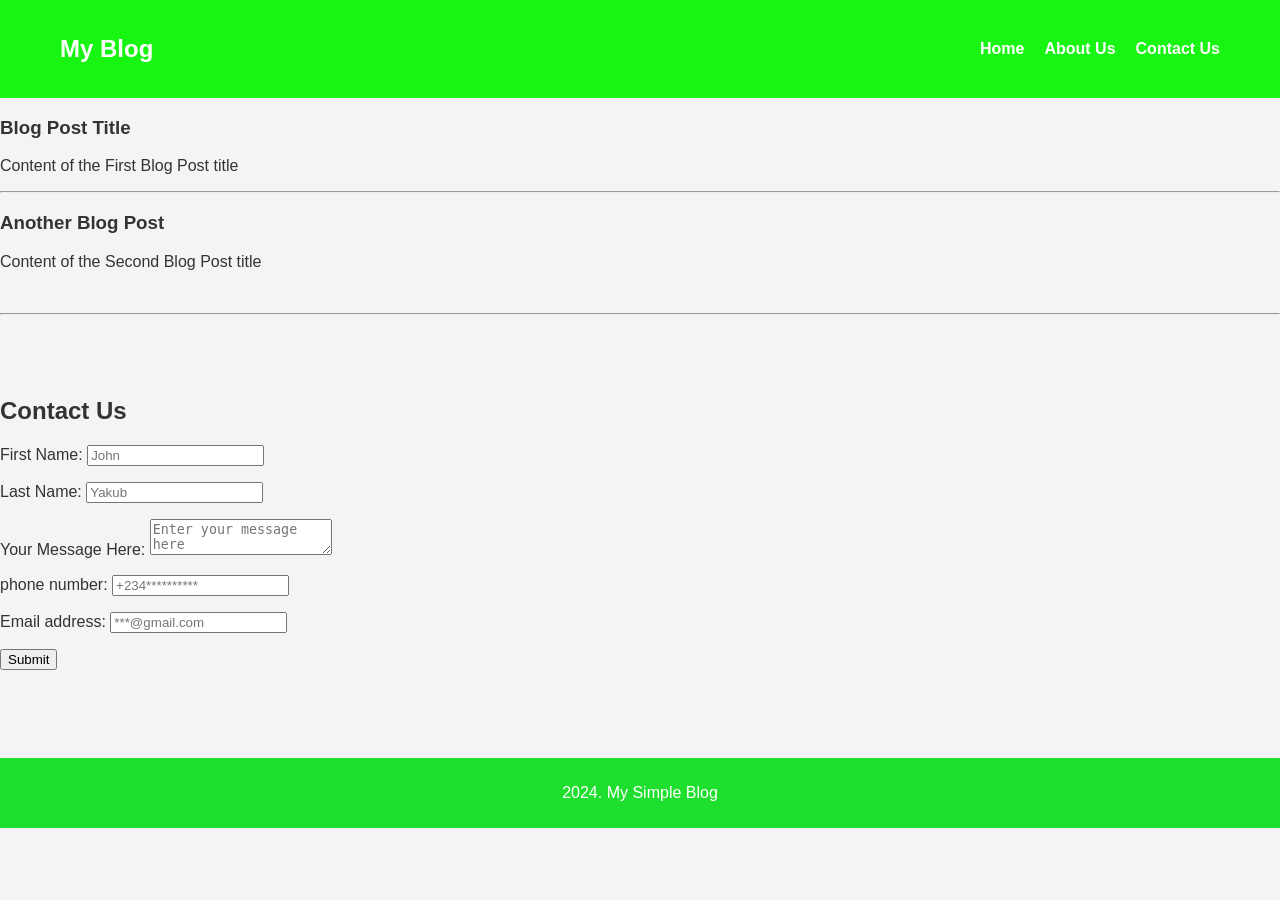
==== index.html @ c92752f8 "Add files via upload" ====
<!DOCTYPE html>
<html lang="en">

<head>
    <meta charset="UTF-8">
    <meta name="author" content="ADENIYI OLUWASEGUN">
    <meta name="description" content="html learning blog">
    <meta name="keyword" content="HTml and css blog, blog cotent, my first html learning, html tutorial">
    <title>My First Blog</title>
    <link rel="icon" href="icon.png" type="image/X-icon">
   <link rel="stylesheet" href="main.css">
</head>
<body>
    <header> <link rel="icon" href="icon.png" type="image/X-icon">
        <div class="header-content">
            <h2>My Blog</h2>
            <br>
            <nav>
                <ul>
                    <li><a href="home.html">Home</a></li>
                    <li><a href="about.html">About Us</a></li>
                    <li><a href="contact.html">Contact Us</a></li>
                </ul>
            </nav>
        </div>
    </header>
<section>
    <h3>Blog Post Title</h3>
    <p>Content of the First Blog Post title</p>
</section>
<hr>
<section>
    <h3>Another Blog Post</h3>
    <p>Content of the Second Blog Post title</p>
</section>
<Br><hr>
    <br>
    <br>
    <br>
</section><section id="#contact">
    <h1>Contact Us</h1>
    <form action="https://httpbin.org/get" method="get">
        <p>
            <label for="firstName">First Name:</label>
            <input type="text" name="firstName" placeholder="John" required> 
        </p>
        <p>
            <label for="lastName">Last Name:</label>
            <input type="text" name="lastName" placeholder="Yakub" required> 
        </p>
        <p>
            <label for="Message">Your Message Here:</label>
            <textarea name="Message" placeholder="Enter your message here" required></textarea>
        </p>
        <p>
            <label for="number">phone number:</label>
            <input type="number" name="number" placeholder="+234**********" required></textarea>
        </p>
        <p>
            <label for="email">Email address:</label>
            <input type="email" name="email" placeholder="***@gmail.com" required> 
        </p>
        <p>
        <button>Submit</button>
        </p>
                                        
                                            <Br>
                                                <br> 
                                                <br>
                                                <br>
    <footer>
        <p>
            2024. My Simple Blog
        </p>
    </footer>
</body>
</html>
---- main.css ----
body {
    font-family: 'Arial', sans-serif;
    margin: 0;
    padding: 0;
    background-color: #f4f4f4;
    color: #333;
}

header {
    background-color: #19f512;
    color: white;
    padding: 15px 0;
}

.header-content {
    max-width: 1200px;
    margin: 0 auto;
    display: flex;
    justify-content: space-between;
    align-items: center;
}

header h2 {
    margin-left: 20px;
}

nav ul {
    list-style: none;
    display: flex;
}

nav ul li {
    margin-right: 20px;
}

nav ul li a {
    color: white;
    text-decoration: none;
    font-weight: bold;
}


.hero-content {
    background-color: rgba(0, 0, 0, 0.5);
    padding: 20px;
}

.hero-button {
    display: inline-block;
    margin-top: 20px;
    padding: 10px 20px;
    background-color: #ee6c4d;
    color: white;
    text-decoration: none;
    border-radius: 5px;
    transition: background-color 0.3s;
}

.hero-button:hover {
    background-color: #d64b2a;
}

footer {
    background-color: #1edf2e;
    color: white;
    text-align: center;
    padding: 10px 0;
}

/* Existing CSS remains the same */

/* Styling for Services Section */
#services {
    background-color: #fff;
    padding: 20px;
    text-align: left;
}

#services h2 {
    color: #007bff;
    margin-bottom: 15px;
}

#services ul {
    list-style-type: circle;
    margin-left: 20px;
}

#services li {
    margin-bottom: 10px;
}

/* Styling for About Section */
#about {
    background-color: #f0f0f0;
    padding: 20px;
    text-align: left;
}

#about h2 {
    color: #28a745;
    margin-bottom: 15px;
}

/* Styling for Contact Section */
#contact {
    background-color: #fff;
    padding: 20px;
    text-align: left;
}

#contact h2 {
    color: #dc3545;
    margin-bottom: 15px;
}

#contact p {
    margin-bottom: 10px;
}

/* Hover Effects */
#services li:hover,
#contact p:hover {
    color: #0056b3;
    cursor: pointer;
}

/* Responsive Design Adjustments */
@media screen and (max-width: 768px) {
    #services, #about, #contact {
        text-align: center;
    }

    #services ul {
        list-style-type: none;
        padding: 0;
    }
}
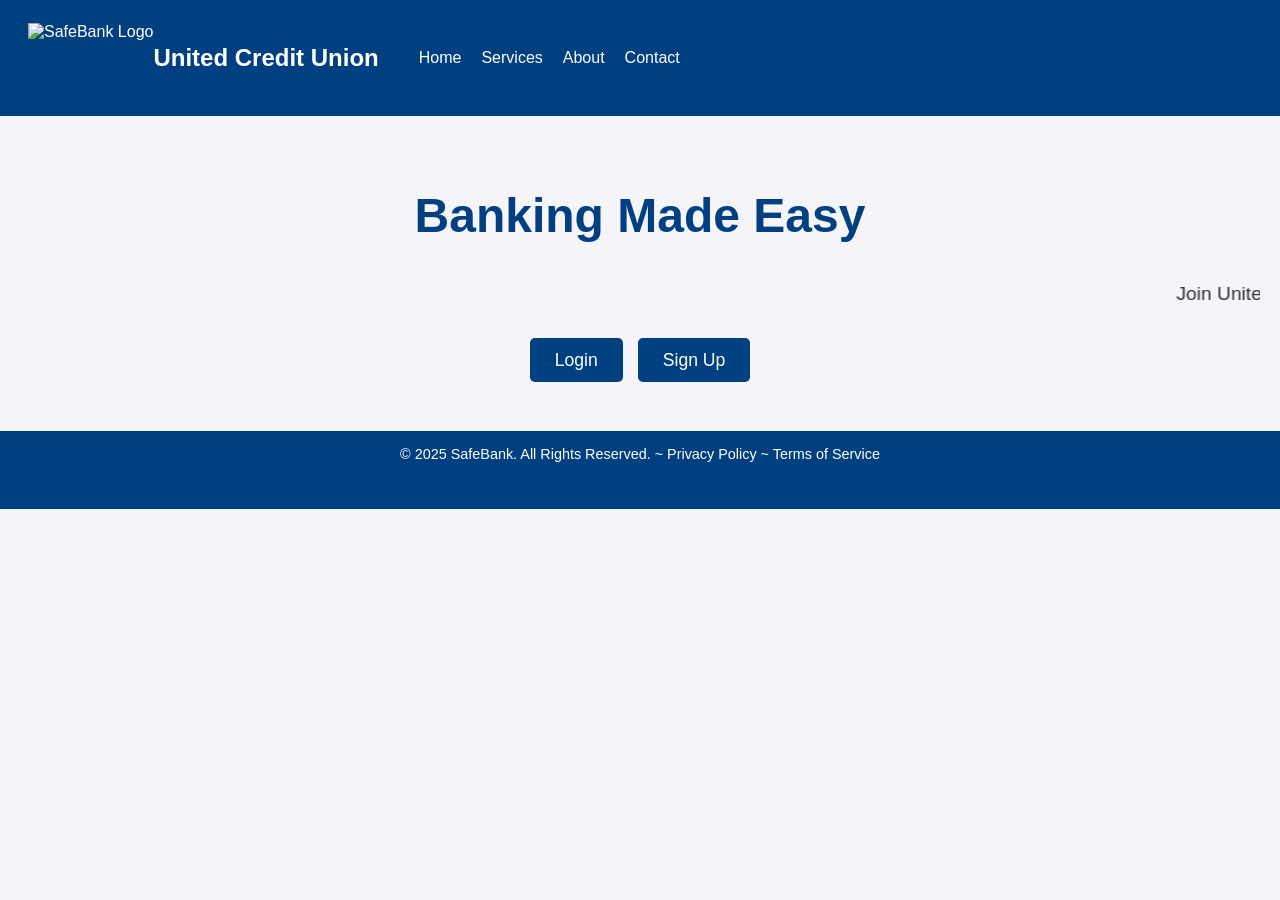
==== commit ef9e8b01: "Update and rename bank.html to index.html" ====
--- a/index.html
+++ b/index.html
@@ -1,77 +1,56 @@
 <!DOCTYPE html>
 <html lang="en">
-
 <head>
     <meta charset="UTF-8">
-    <meta name="author" content="ADENIYI OLUWASEGUN">
-    <meta name="description" content="html learning blog">
-    <meta name="keyword" content="HTml and css blog, blog cotent, my first html learning, html tutorial">
-    <title>My First Blog</title>
-    <link rel="icon" href="icon.png" type="image/X-icon">
-   <link rel="stylesheet" href="main.css">
+    <meta name="viewport" content="width=device-width, initial-scale=1.0">
+    <title>SafeBank - Online Banking</title>
+    <link rel="stylesheet" href="bank.css">
+    <script src="https://kit.fontawesome.com/26655de846.js" crossorigin="anonymous"></script>
+    <script defer src="script.js"></script>
 </head>
 <body>
-    <header> <link rel="icon" href="icon.png" type="image/X-icon">
-        <div class="header-content">
-            <h2>My Blog</h2>
-            <br>
-            <nav>
-                <ul>
-                    <li><a href="home.html">Home</a></li>
-                    <li><a href="about.html">About Us</a></li>
-                    <li><a href="contact.html">Contact Us</a></li>
+    <header>
+       
+        <nav>
+             <img src="https://media.istockphoto.com/id/849792602/vector/flat-icon-of-bank-building-vector-illustration.jpg?s=612x612&w=0&k=20&c=eNc7_grAKtPUloKF_N5lpPPL3_ejQF-tkfqUjuT9fos=" alt="SafeBank Logo">
+            <h1>United Credit Union</h1>
+            <div class="navbar">
+                <div class="menu-toggle" onclick="toggleMenu()">☰</div> <!-- Hamburger Menu -->
+                <ul id="menu">
+                    <li><a href="bank.html">Home</a></li>
+                    <li><a href="bank service.html">Services</a></li>
+                    <li><a href="about-bank.html">About</a></li>
+                    <li><a href="bank-contact.html" class="active">Contact</a></li>
                 </ul>
             </nav>
+    </header>
+
+    <div class="landing">
+        <div class="imge">
+         <!--    <img src="bank.jpg" alt="" width="100%"> -->
         </div>
-    </header>
-<section>
-    <h3>Blog Post Title</h3>
-    <p>Content of the First Blog Post title</p>
-</section>
-<hr>
-<section>
-    <h3>Another Blog Post</h3>
-    <p>Content of the Second Blog Post title</p>
-</section>
-<Br><hr>
-    <br>
-    <br>
-    <br>
-</section><section id="#contact">
-    <h1>Contact Us</h1>
-    <form action="https://httpbin.org/get" method="get">
-        <p>
-            <label for="firstName">First Name:</label>
-            <input type="text" name="firstName" placeholder="John" required> 
-        </p>
-        <p>
-            <label for="lastName">Last Name:</label>
-            <input type="text" name="lastName" placeholder="Yakub" required> 
-        </p>
-        <p>
-            <label for="Message">Your Message Here:</label>
-            <textarea name="Message" placeholder="Enter your message here" required></textarea>
-        </p>
-        <p>
-            <label for="number">phone number:</label>
-            <input type="number" name="number" placeholder="+234**********" required></textarea>
-        </p>
-        <p>
-            <label for="email">Email address:</label>
-            <input type="email" name="email" placeholder="***@gmail.com" required> 
-        </p>
-        <p>
-        <button>Submit</button>
-        </p>
-                                        
-                                            <Br>
-                                                <br> 
-                                                <br>
-                                                <br>
+        <h1>Banking Made Easy</h1>
+        <p><marquee behavior="move" direction="left">Join United Credit Union today and experience secure, reliable, and fast online banking services. Manage your finances effortlessly with innovative features designed just for you.</marquee></p>
+        <div class="buttons">
+            <form action="login.html" method="get">
+               <a href="login.html">Login</a>
+            </form>
+            <form action="signup.html" method="get">
+                <a href="sign up.html">Sign Up</a>
+            </form>
+        </div>
+    </div>
+
     <footer>
-        <p>
-            2024. My Simple Blog
-        </p>
+        <p>&copy; 2025 SafeBank. All Rights Reserved. ~ Privacy Policy ~ Terms of Service</p>
+        <ul>
+            <li><a href="https://facebook.com" target="_blank"> <i class="fa-brands fa-facebook"></i></a></li>
+            <li><a href="https://twitter.com" target="_blank"><i class="fa-brands fa-x-twitter"></i></a></li>
+            <li><a href="https://linkedin.com" target="_blank"><i class="fa-brands fa-linkedin"></i></a></li>
+          </ul>
     </footer>
+    <script>function toggleMenu() {
+        document.getElementById("menu").classList.toggle("active");
+    }</script>
 </body>
-</html>+</html>
--- a/bank.css
+++ b/bank.css
@@ -0,0 +1,300 @@
+body {
+    font-family: Arial, sans-serif;
+    margin: 0;
+    padding: 0;
+    background-color: #f4f4f9;
+}
+
+header {
+    background-color: #004080;
+    color: white;
+    padding: 0.5rem;
+    display: flex;
+ 
+  
+   
+}
+
+header img {
+    height: 70px;
+    
+}
+h1 {
+    text-align: center;
+}
+/* Navigation Menu */
+nav {
+    background: #004080;
+    color: white;
+    display: flex;
+    justify-content: space-between;
+    align-items: center;
+    padding: 15px 20px;
+    position: relative;
+}
+
+nav .logo {
+    font-size: 1.5rem;
+    font-weight: bold;
+}
+
+nav ul {
+    list-style: none;
+    display: flex;
+    gap: 20px;
+}
+
+nav ul li {
+    margin: 0;
+}
+
+nav ul li a {
+    color: white;
+    text-decoration: none;
+    font-size: 1rem;
+}
+   
+
+/* Hamburger Menu (Hidden by Default) */
+.menu-toggle {
+    font-size: 2rem;
+    cursor: pointer;
+    display: none;
+}
+
+.landing {
+    display: flex;
+    flex-direction: column;
+    justify-content: center;
+    align-items: center;
+    text-align: center;
+    padding: 40px 20px;
+}
+
+.landing h1 {
+    font-size: 3rem;
+    color: #004080;
+    margin-bottom: 20px;
+}
+
+.landing p {
+    font-size: 1.2rem;
+    color: #333;
+    margin: 20px 0;
+}
+
+/* .landing img {
+    
+   /*  width: 100%;
+     max-width: 600px; 
+    border-radius: 10px;
+    margin: 30px 0; */
+
+.buttons {
+    margin-top: 20px;
+    display: flex;
+    gap: 15px;
+}
+
+.buttons form {
+    margin: 0;
+}
+
+.buttons a {
+    padding: 12px 25px;
+    color: white;
+    background-color: #004080;
+    border: none;
+    border-radius: 5px;
+    font-size: 1.1rem;
+    cursor: pointer;
+    text-decoration: none;
+}
+
+.buttons a:hover {
+    background-color: #00264d;
+}
+p {
+    text-align: center;
+    text-decoration: none;
+    font-weight: lighter;
+    
+}
+p a {
+    text-decoration: none;
+    font-family:Verdana, Geneva, Tahoma, sans-serif;
+}
+ 
+.container {
+    display: flex;
+    justify-content: space-around;
+    align-items:center;
+    width: 100%;
+    height: 100%; 
+    
+    flex-shrink: 1;
+}
+
+.image-container, .form-container {
+    width: 100%; 
+}
+
+.image-container img {
+    width: 100%;
+    height: auto;
+    display: block;
+}
+
+.form-container {
+    display: flex;
+    flex-direction: column;
+    justify-content: center;
+    padding: 20px;
+    background: #f4f4f4; 
+    flex-wrap: wrap;
+    flex-shrink: 1;
+}
+
+  
+   form {
+    max-width: 400px;
+    margin: 0 auto;
+  }
+  
+   form input, footer form textarea, footer form button {
+    width: 100%;
+    padding: 10px;
+    margin-bottom: 10px;
+    border: 1px solid #ddd;
+    border-radius: 5px;
+  }
+  
+  
+  .fa-brands {
+    font-size:xx-large ;
+    justify-content: center;
+    color: #fff;
+
+  }
+  ul {
+    display: flex;
+    text-decoration: none;
+    list-style: none;
+    white-space: 200px;
+    justify-content: center;
+  }
+  ul {
+    gap: 2pc;
+  }
+  li:hover {
+    padding: 10px;
+    color: #004080;
+    background-color: #333;
+  }
+ 
+
+footer {
+    background-color: #004080;
+    color: white;
+    text-align: center;
+    padding: 15px;
+    margin-top: 20px;
+}
+
+footer p {
+    margin: 0;
+    font-size: 0.9rem;
+}
+
+
+button {
+    padding: 12px 25px;
+    color: white;
+    background-color: #004080;
+    border: none;
+    border-radius: 5px;
+    font-size: 1.1rem;
+    cursor: pointer;
+    text-decoration: none;
+    margin-left: 40%;
+}
+button:hover {
+    background-color:cadetblue;
+}
+
+
+button .buttons {
+    font-size: xx-large;
+}
+/* 
+@media (max-width: 768px) {
+    header img {
+        height: 40px;
+    }
+
+    .landing h1 {
+        font-size: 2.5rem;
+    }
+
+    .landing p {
+        font-size: 1rem;
+    }
+    .container {
+        flex-wrap: wrap;
+    }
+
+    .buttons button {
+        font-size: 1rem;
+        padding: 10px 20px;
+    }
+}
+
+@media (max-width: 480px) {
+    header img {
+        height: 35px;
+    }
+
+    .landing h1 {
+        font-size: 2rem;
+    }
+
+    .landing p {
+        font-size: 0.9rem;
+    }
+
+    .buttons button {
+        font-size: 0.9rem;
+        padding: 8px 15px;
+    }
+} */
+@media (max-width: 768px) {
+    .menu-toggle {
+        display: block;
+    }
+
+    nav ul {
+        display: none;
+        flex-direction: column;
+        position: absolute;
+        top: 60px;
+        left: 0;
+        width: 100%;
+        background: #004080;
+        padding: 10px;
+    }
+
+    nav ul.active {
+        display: flex;
+    }
+
+    nav ul li {
+        text-align: center;
+        padding: 10px;
+    }
+
+    nav ul li a {
+        display: block;
+        padding: 10px;
+        font-size: 1.2rem;
+    }
+}
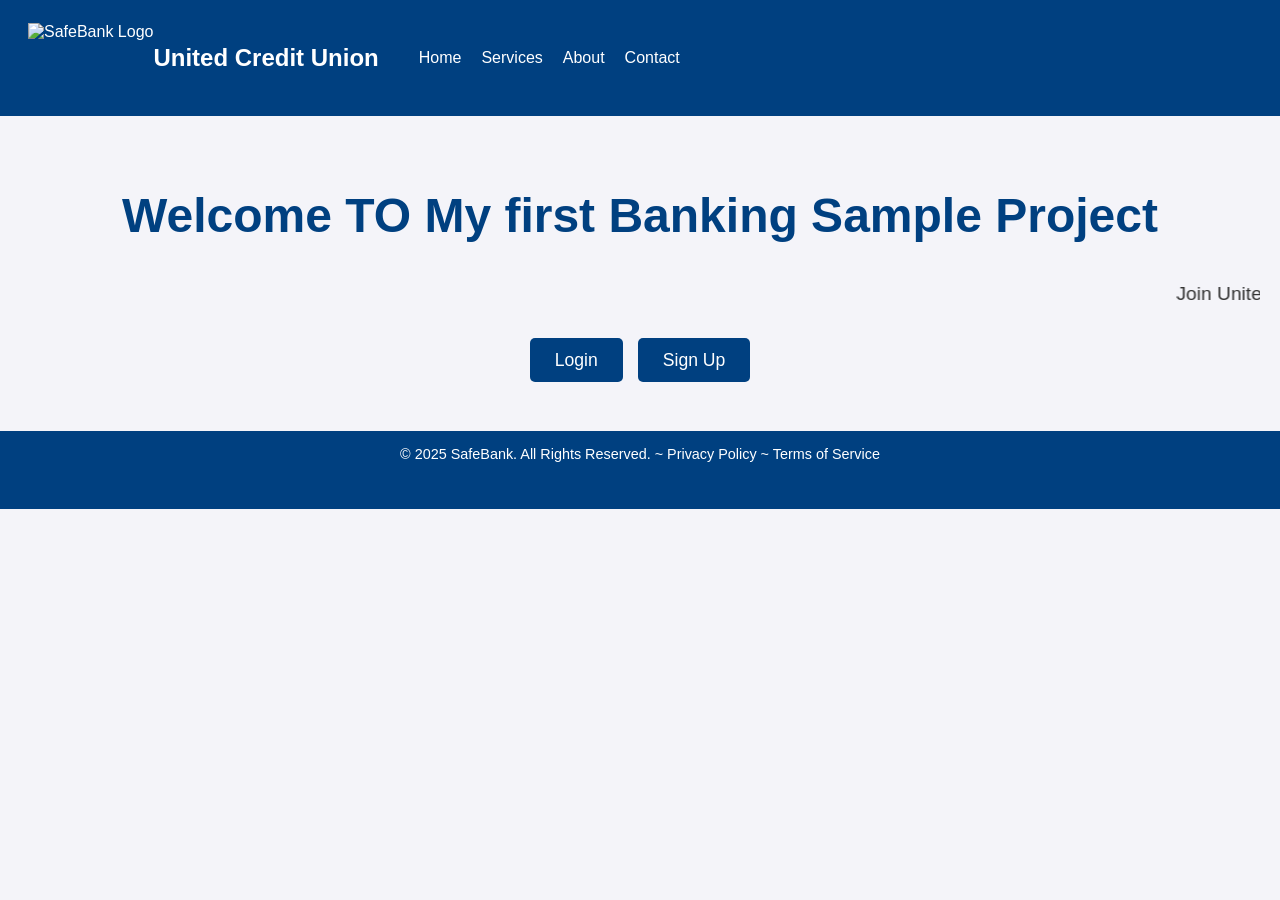
==== commit bec3227c: "Update index.html" ====
--- a/index.html
+++ b/index.html
@@ -29,7 +29,7 @@
         <div class="imge">
          <!--    <img src="bank.jpg" alt="" width="100%"> -->
         </div>
-        <h1>Banking Made Easy</h1>
+        <h1>Welcome TO My first Banking Sample Project</h1>
         <p><marquee behavior="move" direction="left">Join United Credit Union today and experience secure, reliable, and fast online banking services. Manage your finances effortlessly with innovative features designed just for you.</marquee></p>
         <div class="buttons">
             <form action="login.html" method="get">
